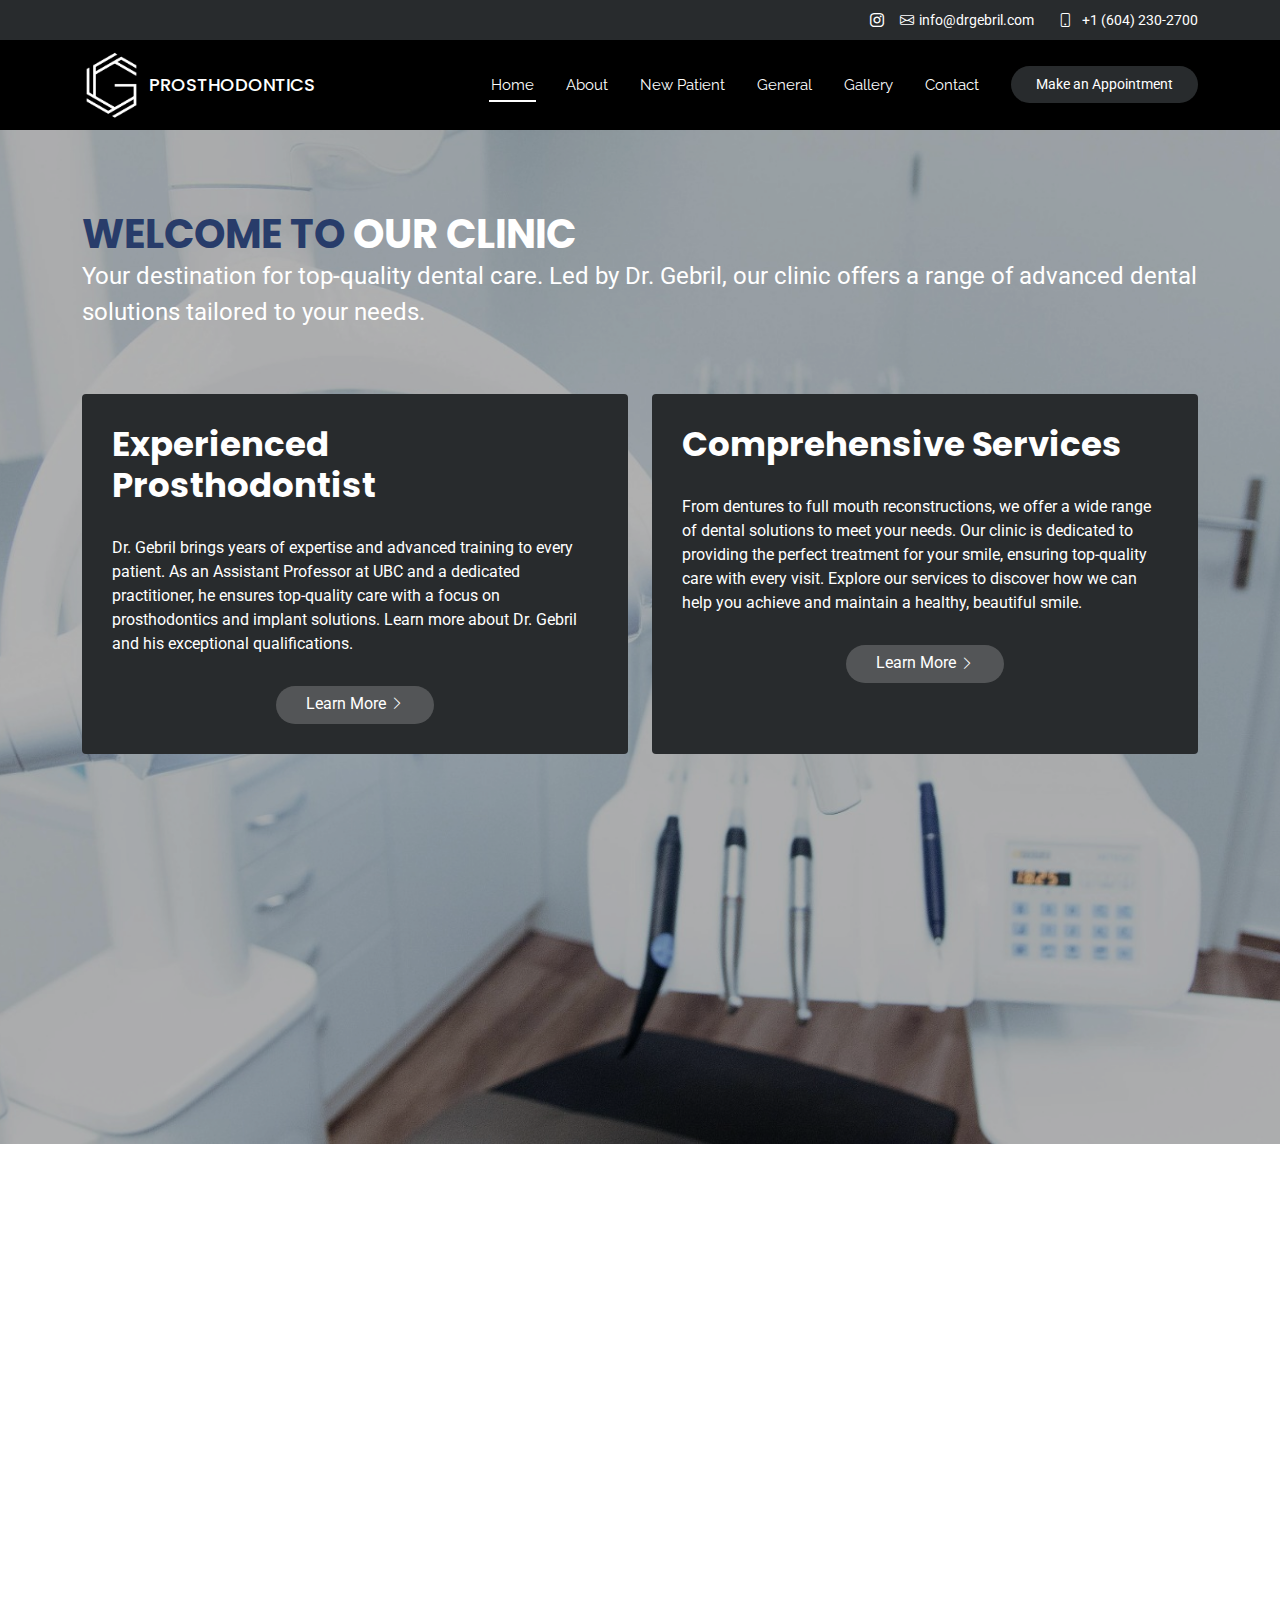
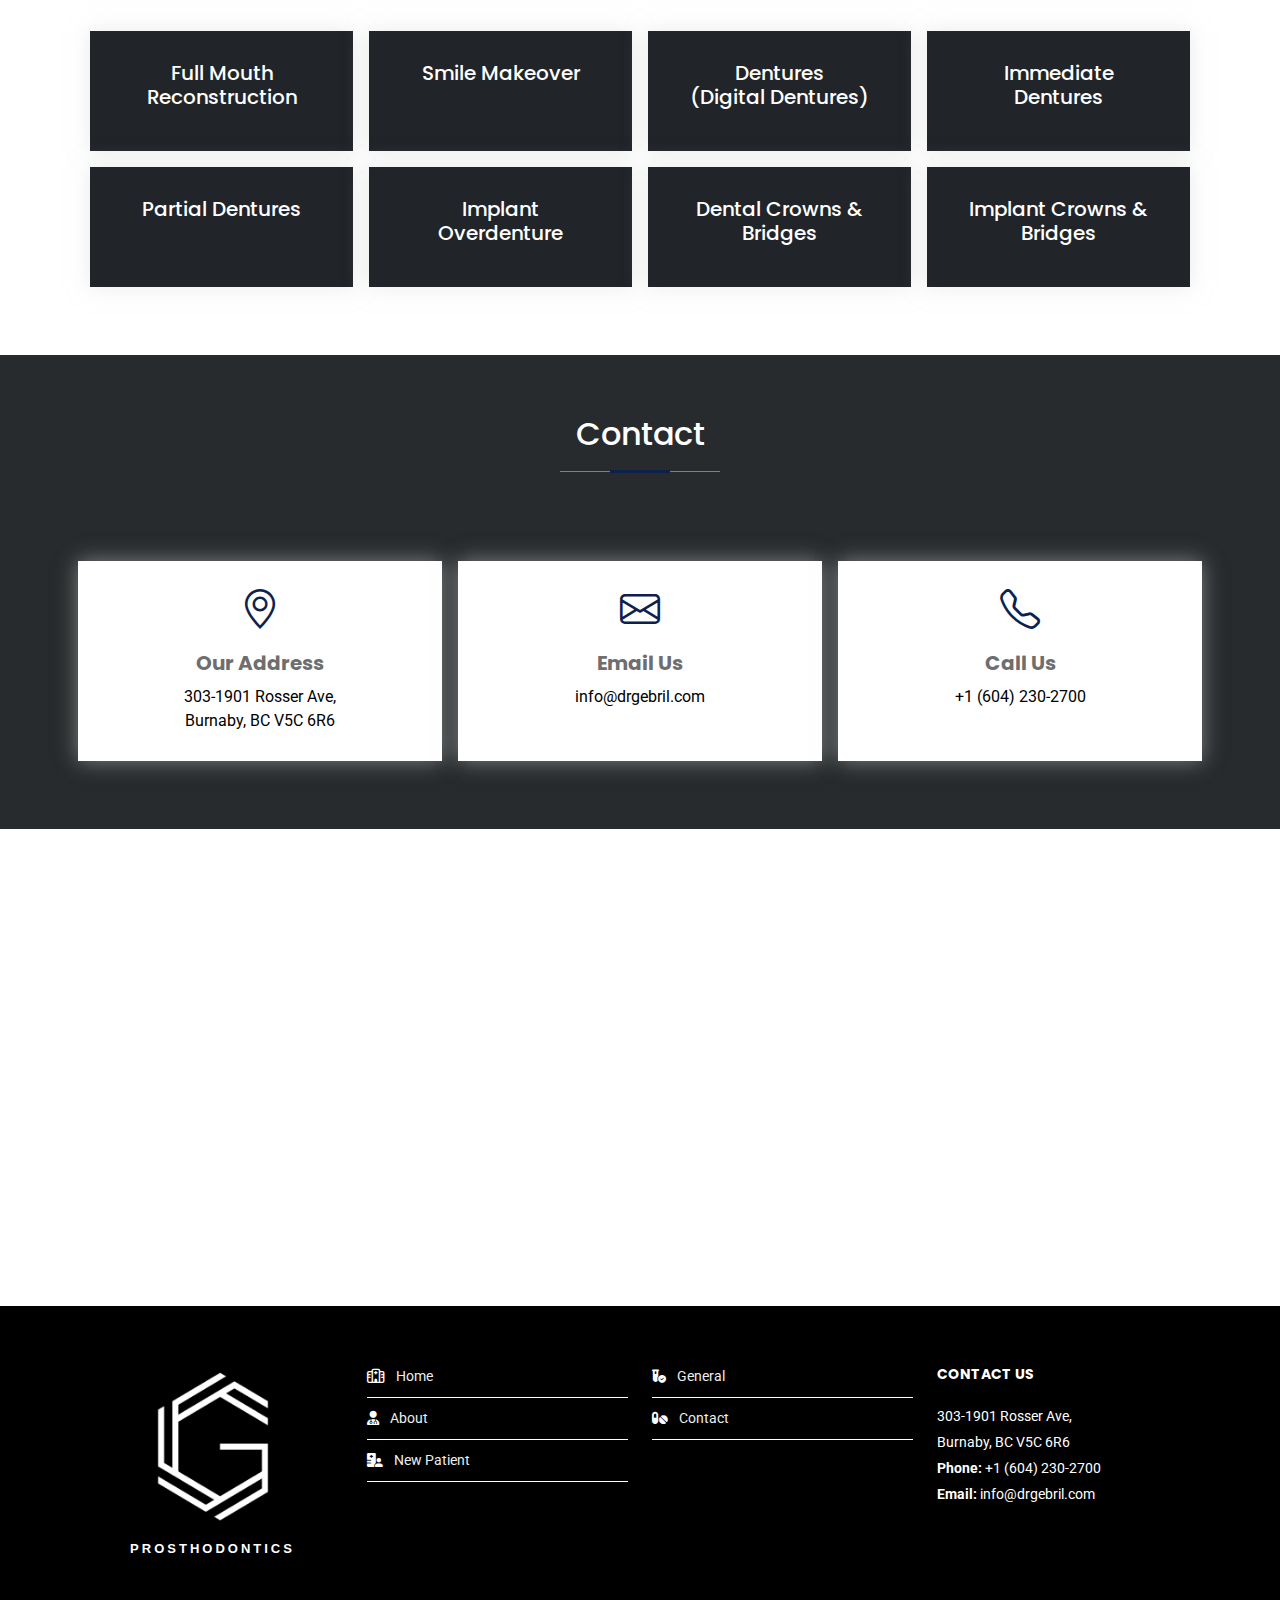
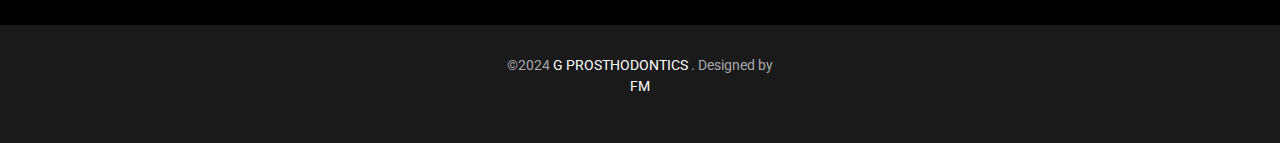
==== index.html @ af9651b2 "add the project folders." ====
<!DOCTYPE html>
<html lang="en">

  <head>
    <meta charset="utf-8">
    <meta content="width=device-width, initial-scale=1.0" name="viewport">
    <title>G PROSTHODONTICS</title>
    <meta content="" name="description">
    <meta content="" name="keywords">

    <!-- Favicons -->
    <link href="assets/img/favicon.png" rel="icon">
    <link href="assets/img/apple-touch-icon.png" rel="apple-touch-icon">

    <!-- Fonts -->
    <link href="https://fonts.googleapis.com" rel="preconnect">
    <link href="https://fonts.gstatic.com" rel="preconnect" crossorigin>
    <link href="https://fonts.googleapis.com/css2?family=Roboto:ital,wght@0,100;0,300;0,400;0,500;0,700;0,900;1,100;1,300;1,400;1,500;1,700;1,900&family=Poppins:ital,wght@0,100;0,200;0,300;0,400;0,500;0,600;0,700;0,800;0,900;1,100;1,200;1,300;1,400;1,500;1,600;1,700;1,800;1,900&family=Raleway:ital,wght@0,100;0,200;0,300;0,400;0,500;0,600;0,700;0,800;0,900;1,100;1,200;1,300;1,400;1,500;1,600;1,700;1,800;1,900&display=swap" rel="stylesheet">

    <!-- Vendor CSS Files -->
    <link href="assets/vendor/bootstrap/css/bootstrap.min.css" rel="stylesheet">
    <link href="assets/vendor/bootstrap-icons/bootstrap-icons.css" rel="stylesheet">
    <link href="assets/vendor/aos/aos.css" rel="stylesheet">
    <link href="assets/vendor/fontawesome-free/css/all.min.css" rel="stylesheet">
    <link href="assets/vendor/glightbox/css/glightbox.min.css" rel="stylesheet">
    <link href="assets/vendor/swiper/swiper-bundle.min.css" rel="stylesheet">

    <!-- Main CSS File -->
    <link href="assets/css/main.css" rel="stylesheet">
  </head>

  <body class="index-page">

    <header id="header" class="header sticky-top">

      <div class="topbar d-flex align-items-center">
        <div class="container d-flex justify-content-center justify-content-md-between">
          <div class="social-links d-none d-md-flex align-items-center">
          </div>
          <div class="contact-info d-flex align-items-center">
            <a href="https://www.instagram.com/dr.gebril_?igsh=M2RpeDV5MXRocHpx&utm_source=qr" class="instagram" target="_blank"><i class="bi bi-instagram d-flex align-items-center p-3"></i></a>         
            <i class="bi bi-envelope d-flex align-items-center"><a href="mailto:info@drgebril.com">info@drgebril.com</a></i>
            <i class="bi bi-phone d-flex align-items-center ms-4"><a href="tel:+16042302700"><span>+1 (604) 230-2700</span></a></i>
          </div>
        </div>
      </div><!-- End Top Bar -->

      <div class="branding d-flex align-items-center">

        <div class="container position-relative d-flex align-items-center justify-content-between">
          <a href="index.html" class="logo d-flex align-items-center me-auto">
            <img src="assets/img/g-logo.png" alt="">
            <h6 class="sitename">PROSTHODONTICS</h6>
          </a>

          <nav id="navmenu" class="navmenu">
            <ul>
              <li><a class="nav-link scrollto active" href="#hero">Home<br></a></li>
              <li><a class="nav-link scrollto" href="#about">About</a></li>
              <li><a class="nav-link scrollto" href="#newPatient">New Patient</a></li>
              <li><a class="nav-link scrollto" href="#general">General</a></li>
              <li><a class="nav-link scrollto" href="gallery.html">Gallery</a></li>
              <li><a class="nav-link scrollto" href="#contact">Contact</a></li>
            </ul>
            <i class="mobile-nav-toggle d-xl-none bi bi-list"></i>
          </nav>

          <a class="cta-btn d-none d-sm-block" href="#appointment">Make an Appointment</a>

        </div>

      </div>

    </header>

    <main class="main">

      <!-- Hero Section -->
      <section id="hero" class="hero section light-background">

        <img src="assets/img/hero-bg.png" alt="" data-aos="fade-in">

        <div class="container position-relative">

          <div class="welcome position-relative" data-aos="fade-down" data-aos-delay="100">
            <h2>WELCOME TO <span>Our Clinic</span></h2>
            <p>
              Your destination for top-quality dental care. Led by Dr. Gebril, our clinic offers a range of advanced dental solutions tailored to your needs. </p>
          </div><!-- End Welcome -->

          <div class="content row gy-4">
            

            <!-- Experienced Prosthodontist -->
            <div class="col-lg-6 d-flex align-items-stretch">
              <div class="why-box" data-aos="zoom-out" data-aos-delay="200">
                <h3>Experienced Prosthodontist</h3>
                <p>
                  Dr. Gebril brings years of expertise and advanced training to every patient. As an Assistant Professor at UBC and a dedicated practitioner, he ensures top-quality care with a focus on prosthodontics and implant solutions. Learn more about Dr. Gebril and his exceptional qualifications.
                </p>
                <div class="text-center">
                  <a href="#about" class="more-btn"><span>Learn More</span> <i class="bi bi-chevron-right"></i></a>
                </div>
              </div>
            </div><!-- End Experienced Prosthodontist -->

            <!-- Comprehensive Services -->
            <div class="col-lg-6 d-flex align-items-stretch">
              <div class="why-box" data-aos="zoom-out" data-aos-delay="200">
                <h3>Comprehensive Services</h3>
                <p>
                  From dentures to full mouth reconstructions, we offer a wide range of dental solutions to meet your needs. 
                  Our clinic is dedicated to providing the perfect treatment for your smile, ensuring top-quality care with every visit. 
                  Explore our services to discover how we can help you achieve and maintain a healthy, beautiful smile.
                </p>
                <div class="text-center">
                  <a href="#general" class="more-btn"><span>Learn More</span> <i class="bi bi-chevron-right"></i></a>
                </div>
              </div>
            </div><!-- End Comprehensive Services -->

          </div><!-- End  Row-->

          <div class="content row gy-4">

            <!-- Convenient Appointments Box -->
            <div class="col-lg-12 d-flex align-items-center justify-content-center">
              <div class="why-box" data-aos="zoom-out" data-aos-delay="200">
                <h3>Convenient Appointments</h3>
                <p>
                  Enjoy flexible scheduling with our convenient options. <br>
                  Book today to take the first step toward a healthier smile. 
                  Visit our scheduling page for more details.
                </p>
                <div class="text-center">
                  <a href="#appointment" class="more-btn"><span>Learn More</span> <i class="bi bi-chevron-right"></i></a>
                </div>
              </div>
            </div><!-- End Convenient Appointments Box -->


          </div><!-- End  Row-->

        </div>

      </section><!-- /Hero Section -->

      <!-- ======= About Us Section ======= -->
      <section id="about" class="about">
        <div class="container" data-aos="fade-up">

          <div class="section-title">
            <h2>About Us</h2>
          </div>

          <div class="row">
            <div class="col-lg-4" data-aos="fade-right">
              <img src="assets/img/about.png" class="img-fluid" alt="">
            </div>
            <div class="col-lg-8 pt-4 pt-lg-0 content" data-aos="fade-left">
              <h5>
                DR. Mohamed Gebril
              </h5>
              <h6>
                BDS, MESc, MSc, Dip (Prosthodontics), FRCD(C)<br>
                Assistant Professor & Prosthodontist</h6>
              <p class="fst-italic">
                Dr. Gebril is a Prosthodontist and Full-time Assistant Professor at the Faculty of Dentistry at the University of British Columbia. He specializes in rehabilitating failing dentitions with dentures and advanced implant solutions, providing personalized care for healthy, aesthetic smiles.
              </p>
              <p class="fst-italic">
                Dr. Gebril contributes to the Graduate Prosthodontics Program and the DMD Program at UBC, focusing on teaching, clinical education, and research. He is actively involved in continuing education at national and international levels, particularly in digital dentistry and prosthodontics.
              </p>
              <p class="fst-italic">
                He holds a Master’s in Craniofacial Science and post-graduate specialty training in Prosthodontics from UBC, a dental degree from Alexandria University, and a Master’s in Biomedical Engineering from Western University. He is also a fellow of the Royal College of Dentists of Canada in Prosthodontics.
              </p>

            </div>
          </div>

        </div>
      </section><!-- End About Us Section -->

      <!-- ======= New Patient Section ======= -->
      <section id="newPatient" class="newPatient newPatient">
        <div class="container" data-aos="fade-up">

          <div class="section-title">
            <h2>New Patient</h2>
            <p>
              We are delighted to welcome new patients to our clinic. <br>
              Whether you are a patient seeking exceptional dental care or a healthcare professional looking to refer a patient, our streamlined process ensures a smooth and efficient experience.</p>
          </div>

          <div class="row">
            <div class="col-lg-6 col-md-6 icon-box" data-aos="zoom-in" data-aos-delay="100">
              <a href="dooctorsForm.html">
                <div class="icon"><i class="fa-solid fa-user-doctor"></i></div>
                <h4 class="title"><a href="dooctoorsFoorm.html">For Doctors</a></h4>
                <p class="description">(Referral)</p>
              </a>
            </div>
            <div class="col-lg-6 col-md-6 icon-box" data-aos="zoom-in" data-aos-delay="200">
              <a href="#appointment">
                <div class="icon"><i class="fas fa-hospital-user"></i></div>
                <h4 class="title"><a href="#appointment">For Patients</a></h4>
              </a>
            </div>
            
            
          </div>

        </div>
      </section><!-- End New Patient Section -->

      <!-- Appointment Section -->
      <section id="appointment" class="appointment section">

        <!-- Section Title -->
        <div class="container section-title" data-aos="fade-up">
          <h2>Book Your Appointment Today!</h2>
          <p>
            At our dental clinic, we understand the importance of your time and convenience. That's why we've made scheduling your dental appointment easier than ever. Whether you're a new patient or a returning one, our online appointment booking system is designed to be quick, efficient, and hassle-free. Simply fill out the form with your details, choose a time that works best for you, and our team will ensure you receive the personalized care you deserve. Your oral health is our priority, and we look forward to welcoming you to our clinic for a comfortable and professional dental experience.
          </p>
        </div><!-- End Section Title -->
      
        <div class="container" data-aos="fade-up" data-aos-delay="100">
      
          <form id="appointmentForm" class="php-email-form">
            <div class="row">
              <div class="col-md-4 form-group">
                <input type="text" name="name" class="form-control" id="name" placeholder="Your Name" required="">
              </div>
              <div class="col-md-4 form-group mt-3 mt-md-0">
                <input type="email" class="form-control" name="email" id="email" placeholder="Your Email" required="">
              </div>
              <div class="col-md-4 form-group mt-3 mt-md-0">
                <input type="tel" class="form-control" name="phone" id="phone" placeholder="Your Phone" required="">
              </div>
            </div>
            <div class="row">
              <div class="col-lg-6 form-group mt-3">
                <select name="reason" id="reason" class="form-select" required="">
                  <option value="">Reason For Your Visit</option>
                  <option value="Full_Mouth_Reconstruction">Full Mouth Reconstruction</option>
                  <option value="Smile_Makeover">Smile Makeover</option>
                  <option value="Dentures">Dentures</option>
                  <option value="Immediate_Dentures">Immediate Dentures</option>
                  <option value="Partial_Dentures">Partial Dentures</option>
                  <option value="Denture_Reline">Denture Reline</option>
                  <option value="Implant_Overdenture">Implant Overdenture</option>
                  <option value="Dental_Bridges">Dental Bridges</option>
                  <option value="Dental_Crown">Dental Crown</option>
                  <option value="Bruxism_Treatment">Bruxism Treatment</option>
                  <option value="Not_Sure">Not Sure</option>
                </select>
              </div>
              <div class="col-lg-6 form-group mt-3">
                <select name="bestTime" id="bestTime" class="form-select" required="">
                  <option value="">Best Time For Appointment</option>
                  <option value="Morning">Morning</option>
                  <option value="Afternoon">Afternoon</option>
                </select>
              </div>
            </div>
      
            <div class="form-group mt-3">
              <textarea class="form-control" name="message" rows="5" placeholder="Message (Optional)"></textarea>
            </div>
            <div class="mt-3">
              <div class="loading">Loading</div>
              <div class="sent-message">Your appointment request has been sent successfully. Thank you!</div>
              <div class="text-center"><button type="submit">Make an Appointment</button></div>
            </div>
          </form>
      
        </div>
      
      </section><!-- /Appointment Section -->
      


      <!-- General Section -->
      <section id="general" class="general section">

        <!-- Section Title -->
        <div class="container section-title" data-aos="fade-up">
          <h2>General</h2>
          <h1><i>Our Services</i></h1>
        </div><!-- End Section Title -->

        <div class="container">

        <div class="container">

          <div class="row">
      
            <div class="col-lg-3 p-2">
              <div class="info-box">
                <h3>Full Mouth Reconstruction</h3>
              </div>
            </div>
      
            <div class="col-lg-3 p-2">
              <div class="info-box">
                <h3>Smile Makeover</h3>
              </div>
            </div>
      
            <div class="col-lg-3 p-2">
              <div class="info-box">
                <h3>Dentures<br>
                  (Digital Dentures)</h3>
              </div>
            </div>

            <div class="col-lg-3 p-2">
              <div class="info-box">
                <h3>Immediate Dentures</h3>
              </div>
            </div>
          </div>
      
        </div>

        <div class="container">
          
          <div class="row">
      
            <div class="col-lg-3 p-2">
              <div class="info-box">
                <h3>Partial Dentures</h3>
              </div>
            </div>

      
            <div class="col-lg-3 p-2">
              <div class="info-box">
                <h3>Implant Overdenture</h3>
              </div>
            </div>

            <div class="col-lg-3 p-2">
              <div class="info-box">
                <h3>Dental Crowns & Bridges</h3>
              </div>
            </div>
      
            

            <div class="col-lg-3 p-2">
              <div class="info-box">
                <h3>Implant Crowns & Bridges</h3>
              </div>
            </div>

          </div>
      
        </div>


      </section><!-- /Departments Section -->


      <!-- ======= Contact Section ======= -->
  <section id="contact" class="contact">
    <div class="container">

      <div class="section-title">
        <h2>Contact</h2>
      </div>

    </div>

    <div class="container">

      <div class="row">

        <div class="col-lg-4 p-2">
          <div class="info-box">
            <i class="bi bi-geo-alt"></i>
            <h3>Our Address</h3>
            <p>303-1901 Rosser Ave,<br> Burnaby, BC V5C 6R6</p>
          </div>
        </div>

        <div class="col-lg-4 p-2">
          <a href="">
            <div class="info-box">
              <i class="bi bi-envelope"></i>
              <h3>Email Us</h3>
              <p>info@drgebril.com</p>
            </div>
          </a>
        </div>

        <div class="col-lg-4 p-2">
          <a href="">
            <div class="info-box">
              <i class="bi bi-telephone"></i>
              <h3>Call Us</h3>
              <p><a href="tel:+16042302700">+1 (604) 230-2700 </a></p>
            </div>
          </a>
        </div>
      </div>

    </div>

  </section><!-- End Contact Section -->


      <section>
        <div class="map-frame">
          <iframe src="https://www.google.com/maps/embed?pb=!1m18!1m12!1m3!1d2603.495831089037!2d-123.0111253096252!3d49.26699979762317!2m3!1f0!2f0!3f0!3m2!1i1024!2i768!4f13.1!3m3!1m2!1s0x548677bd86cad817%3A0x475dece213a33512!2s1901%20Rosser%20Ave%2C%20Burnaby%2C%20BC%20V5C%206R6!5e0!3m2!1sen!2sca!4v1720416421991!5m2!1sen!2sca" width="100%" height="350" style="border:0;" allowfullscreen="" frameborder="0" loading="lazy" referrerpolicy="no-referrer-when-downgrade"></iframe>
        </div>
      </section>

    </main>

    <!-- ======= Footer ======= -->
  <footer id="footer">
    <div class="footer-top">
      <div class="container">
        <div class="row">

          <div class="col-lg-3 col-md-6 footer-info text-center">
            <img src="assets/img/g-logo.png" alt="">
            <h4 class="pt-3">PROSTHODONTICS</h4>
          </div>

          <div class="col-lg-3 col-md-6 footer-links">
            <ul>
              <li><i class="fa-regular fa-hospital"></i> <a href="index.html#hero">Home</a></li>
              <li><i class="fa-solid fa-user-doctor"></i> <a href="index.html#about">About</a></li>
              <li><i class="fas fa-hospital-user"></i> <a href="index.html#newPatient">New Patient</a></li>
            </ul>
          </div>

          <div class="col-lg-3 col-md-6 footer-links">
            <ul>
              <li><i class="fa-solid fa-vial-circle-check"></i> <a href="index.html#general">General</a></li>
              <li><i class="fas fa-pills"></i> <a href="index.html#contact">Contact</a></li>
            </ul>
          </div>

          <div class="col-lg-3 col-md-6 footer-contact">
            <h4>Contact Us</h4>
            <p>
              303-1901 Rosser Ave,<br>
              Burnaby, BC V5C 6R6<br>
              <strong>Phone:</strong> +1 (604) 230-2700<br>
              <strong>Email:</strong> info@drgebril.com
            </p>

          </div>

        </div>
      </div>
    </div>

    <div class="container">
      
      <div class="copyright">
        <p> &copy;2024 <span class="copyRight">G PROSTHODONTICS</span> . Designed by <br>
          <a href="https://fawzymoawad.com/"><span class="copyRight">FM</span></a>
        </p>
      </div>

    </div>
  </footer><!-- End Footer -->


    <!-- Scroll Top -->
    <a href="#" id="scroll-top" class="scroll-top d-flex align-items-center justify-content-center"><i class="bi bi-arrow-up-short"></i></a>

    <!-- Preloader -->
    <div id="preloader"></div>

    <!-- Vendor JS Files -->
    <script src="assets/vendor/bootstrap/js/bootstrap.bundle.min.js"></script>
    <script src="assets/vendor/php-email-form/validate.js"></script>
    <script src="assets/vendor/aos/aos.js"></script>
    <script src="assets/vendor/glightbox/js/glightbox.min.js"></script>
    <script src="assets/vendor/purecounter/purecounter_vanilla.js"></script>
    <script src="assets/vendor/swiper/swiper-bundle.min.js"></script>

    <!-- Main JS File -->
    <script src="assets/js/main.js"></script>
    <script src="assets/js/formHandler.js"></script>

  </body>

</html>
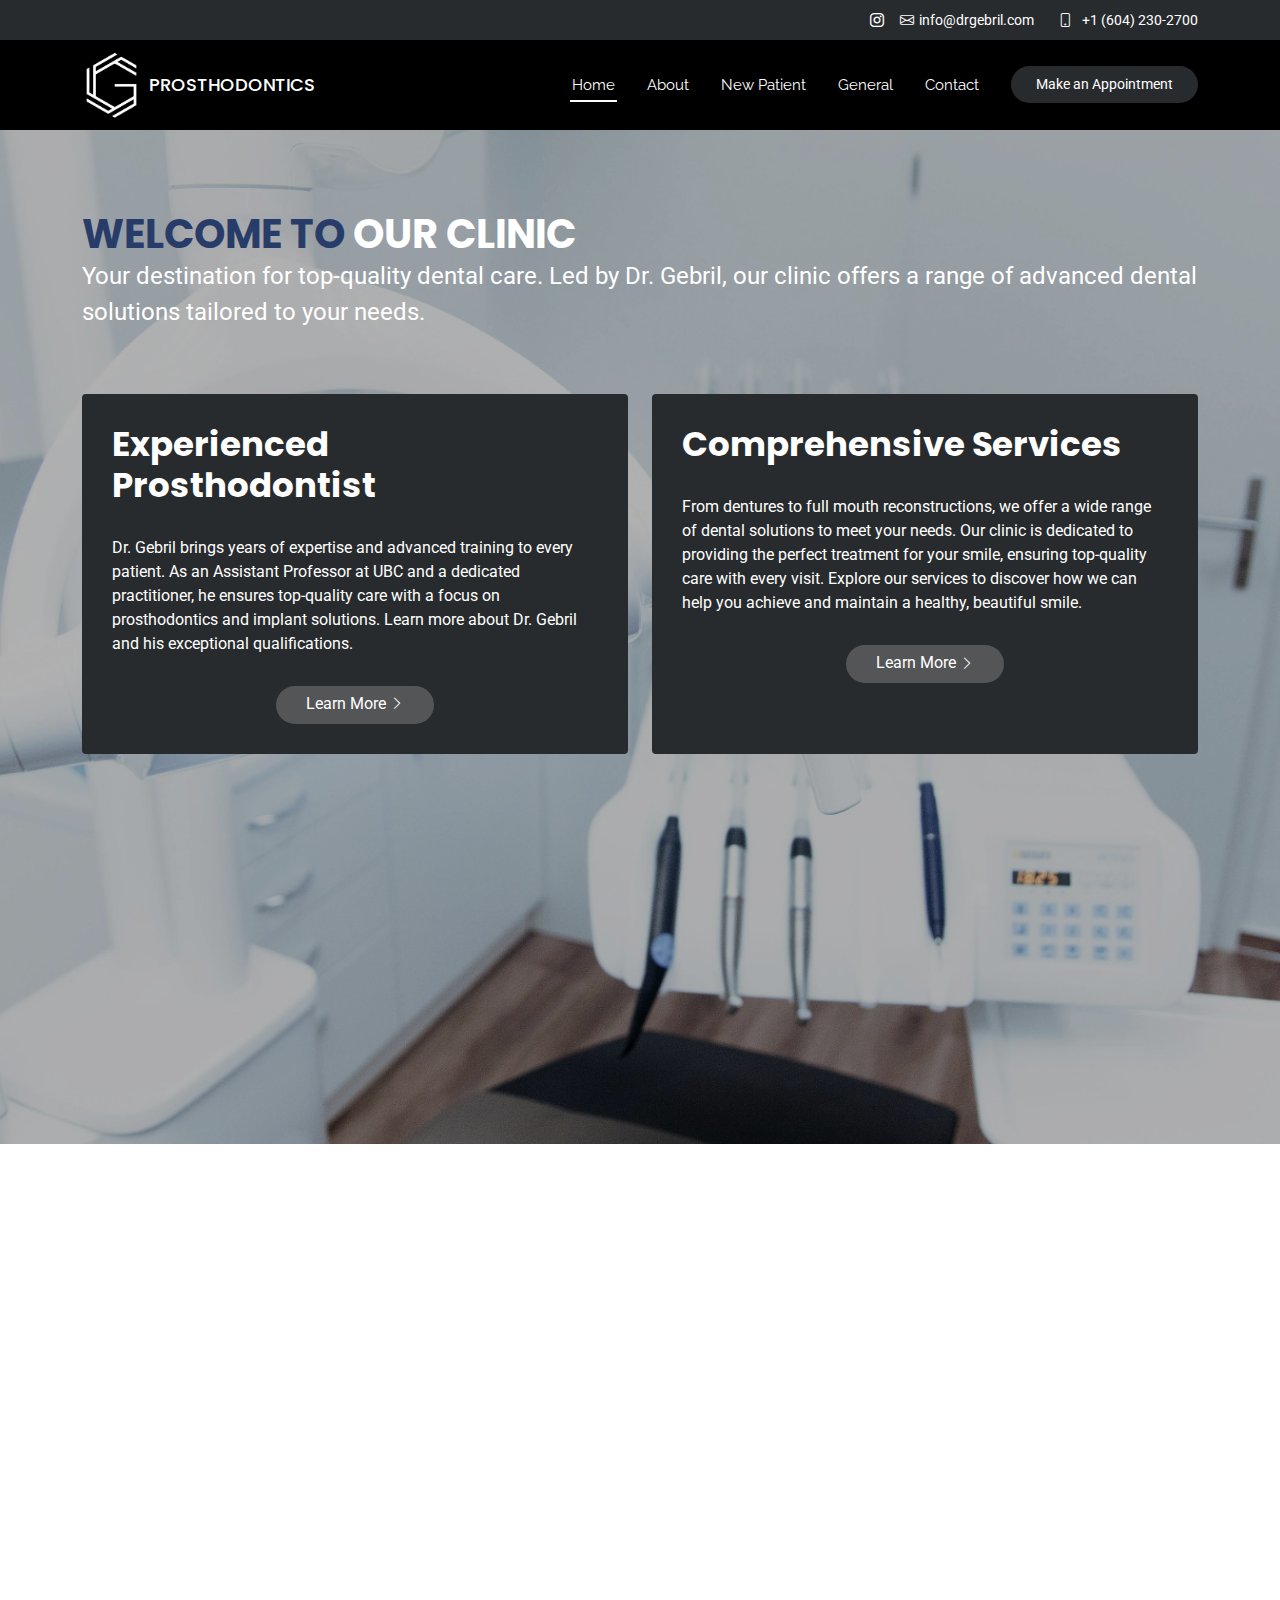
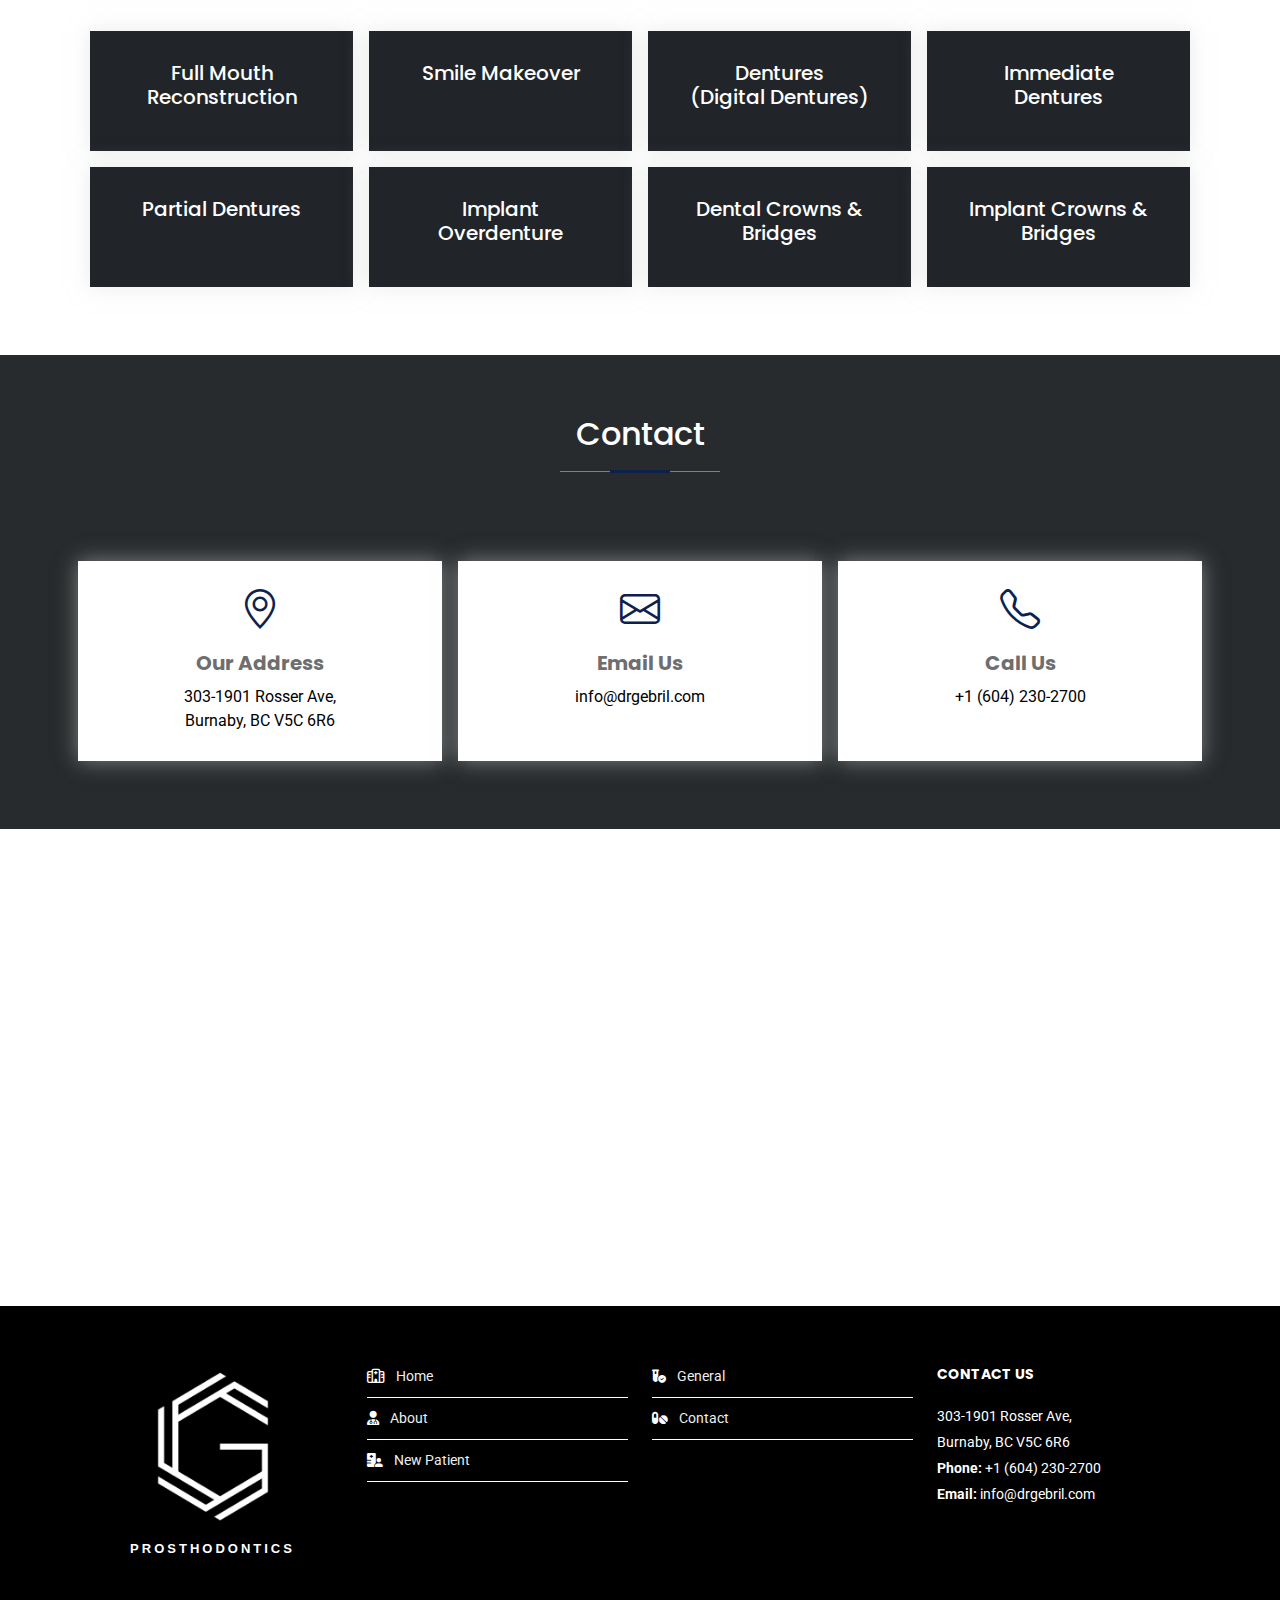
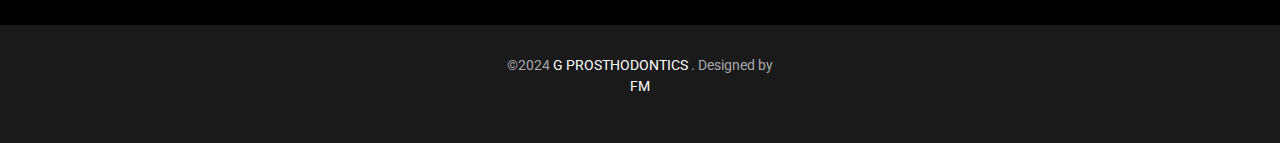
==== commit 87745bef: "fix for doctors word link." ====
--- a/index.html
+++ b/index.html
@@ -59,7 +59,6 @@
               <li><a class="nav-link scrollto" href="#about">About</a></li>
               <li><a class="nav-link scrollto" href="#newPatient">New Patient</a></li>
               <li><a class="nav-link scrollto" href="#general">General</a></li>
-              <li><a class="nav-link scrollto" href="gallery.html">Gallery</a></li>
               <li><a class="nav-link scrollto" href="#contact">Contact</a></li>
             </ul>
             <i class="mobile-nav-toggle d-xl-none bi bi-list"></i>
@@ -195,7 +194,7 @@
             <div class="col-lg-6 col-md-6 icon-box" data-aos="zoom-in" data-aos-delay="100">
               <a href="dooctorsForm.html">
                 <div class="icon"><i class="fa-solid fa-user-doctor"></i></div>
-                <h4 class="title"><a href="dooctoorsFoorm.html">For Doctors</a></h4>
+                <h4 class="title"><a href="dooctorsForm.html">For Doctors</a></h4>
                 <p class="description">(Referral)</p>
               </a>
             </div>
